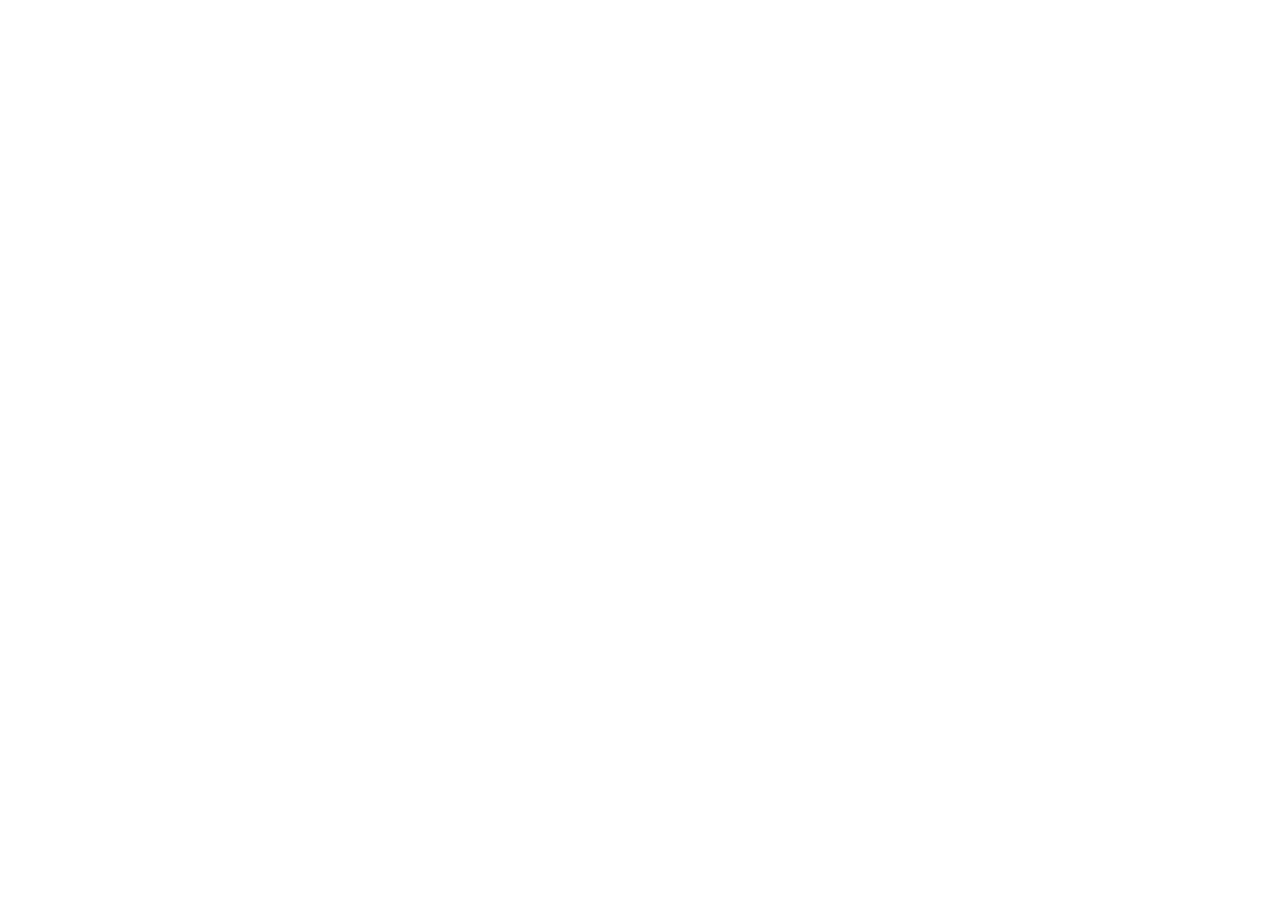
==== bloodbank.html @ 1ea79b27 "created bloodbank html and css file" ====
<!DOCTYPE html>
<html lang="en">
<head>
    <link href="https://cdn.jsdelivr.net/npm/bootstrap@5.1.1/dist/css/bootstrap.min.css" rel="stylesheet" integrity="sha384-F3w7mX95PdgyTmZZMECAngseQB83DfGTowi0iMjiWaeVhAn4FJkqJByhZMI3AhiU" crossorigin="anonymous">
    <link rel="stylesheet" href="https://use.fontawesome.com/releases/v5.6.3/css/all.css" integrity="sha384-UHRtZLI+pbxtHCWp1t77Bi1L4ZtiqrqD80Kn4Z8NTSRyMA2Fd33n5dQ8lWUE00s/" crossorigin="anonymous">
    <link href="bloodbank.css" rel="stylesheet"/>
    <meta charset="UTF-8">
    <meta http-equiv="X-UA-Compatible" content="IE=edge">
    <meta name="viewport" content="width=device-width, initial-scale=1.0">
    <title>Blood Bank page</title>
</head>
<body>
    
</body>
</html>
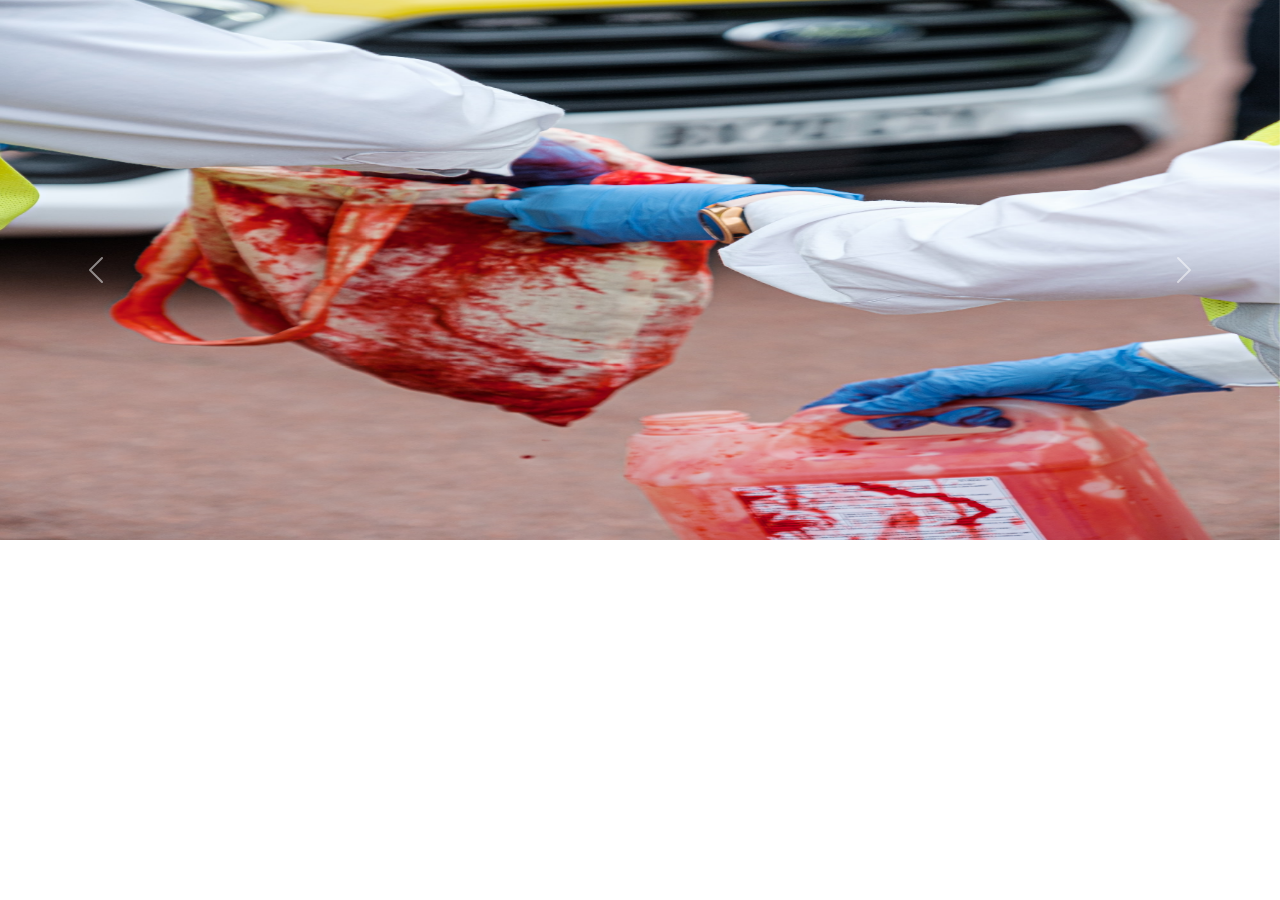
==== commit 1cfb41af: "sample carousel added" ====
--- a/bloodbank.html
+++ b/bloodbank.html
@@ -1,7 +1,7 @@
 <!DOCTYPE html>
 <html lang="en">
 <head>
-    <link href="https://cdn.jsdelivr.net/npm/bootstrap@5.1.1/dist/css/bootstrap.min.css" rel="stylesheet" integrity="sha384-F3w7mX95PdgyTmZZMECAngseQB83DfGTowi0iMjiWaeVhAn4FJkqJByhZMI3AhiU" crossorigin="anonymous">
+    <link href="https://cdn.jsdelivr.net/npm/bootstrap@5.1.3/dist/css/bootstrap.min.css" rel="stylesheet" integrity="sha384-1BmE4kWBq78iYhFldvKuhfTAU6auU8tT94WrHftjDbrCEXSU1oBoqyl2QvZ6jIW3" crossorigin="anonymous">
     <link rel="stylesheet" href="https://use.fontawesome.com/releases/v5.6.3/css/all.css" integrity="sha384-UHRtZLI+pbxtHCWp1t77Bi1L4ZtiqrqD80Kn4Z8NTSRyMA2Fd33n5dQ8lWUE00s/" crossorigin="anonymous">
     <link href="bloodbank.css" rel="stylesheet"/>
     <meta charset="UTF-8">
@@ -10,6 +10,34 @@
     <title>Blood Bank page</title>
 </head>
 <body>
-    
+    <!-- Navbar -->
+
+    <!-- Carousel -->
+    <div id="carouselExampleControls" class="carousel slide" data-bs-ride="carousel">
+        <div class="carousel-inner">
+          <div class="carousel-item active">
+            <img src="./sample2.jpg" class="d-block w-100" alt="sample">
+          </div>
+          <div class="carousel-item">
+            <img src="./sample.jpg" class="d-block w-100" alt="sample2">
+          </div>
+          <!-- <div class="carousel-item">
+            <img src="..." class="d-block w-100" alt="...">
+          </div> -->
+        </div>
+        <button class="carousel-control-prev" type="button" data-bs-target="#carouselExampleControls" data-bs-slide="prev">
+          <span class="carousel-control-prev-icon" aria-hidden="true"></span>
+          <span class="visually-hidden">Previous</span>
+        </button>
+        <button class="carousel-control-next" type="button" data-bs-target="#carouselExampleControls" data-bs-slide="next">
+          <span class="carousel-control-next-icon" aria-hidden="true"></span>
+          <span class="visually-hidden">Next</span>
+        </button>
+      </div>
+
+
+      <script src="https://cdn.jsdelivr.net/npm/bootstrap@5.1.3/dist/js/bootstrap.bundle.min.js" integrity="sha384-ka7Sk0Gln4gmtz2MlQnikT1wXgYsOg+OMhuP+IlRH9sENBO0LRn5q+8nbTov4+1p" crossorigin="anonymous"></script>
+      <script src="https://cdn.jsdelivr.net/npm/@popperjs/core@2.10.2/dist/umd/popper.min.js" integrity="sha384-7+zCNj/IqJ95wo16oMtfsKbZ9ccEh31eOz1HGyDuCQ6wgnyJNSYdrPa03rtR1zdB" crossorigin="anonymous"></script>
+<script src="https://cdn.jsdelivr.net/npm/bootstrap@5.1.3/dist/js/bootstrap.min.js" integrity="sha384-QJHtvGhmr9XOIpI6YVutG+2QOK9T+ZnN4kzFN1RtK3zEFEIsxhlmWl5/YESvpZ13" crossorigin="anonymous"></script>
 </body>
 </html>
--- a/bloodbank.css
+++ b/bloodbank.css
@@ -0,0 +1,11 @@
+*{
+    box-sizing: border-box; 
+    padding: 0;
+    margin: 0;
+}
+
+.carousel-item img{
+    display: block;
+    max-width: 100%;
+    height:60vh;
+}
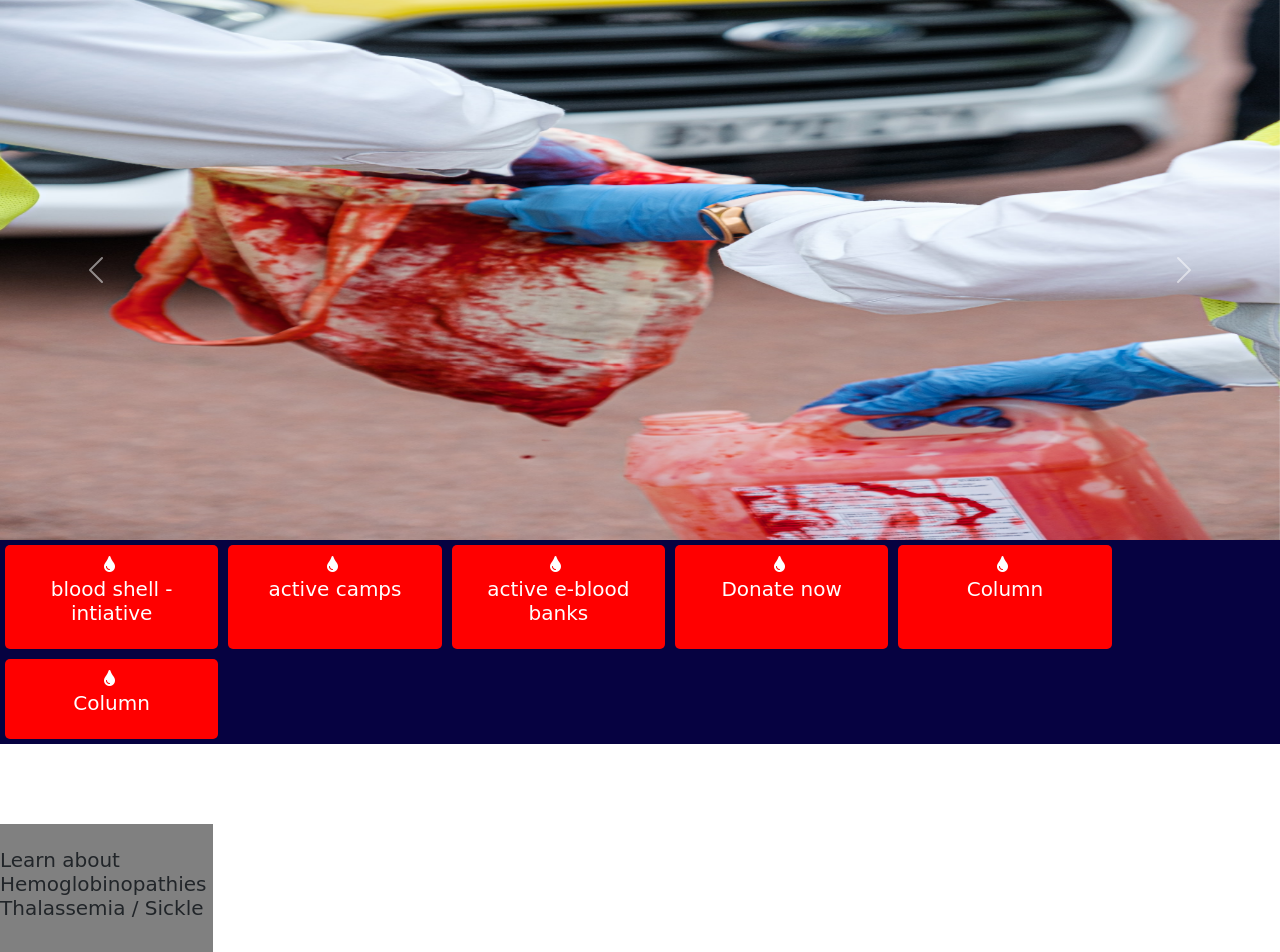
==== commit 16e4d3d5: "cards added but have to adjust breakpoints" ====
--- a/bloodbank.html
+++ b/bloodbank.html
@@ -35,6 +35,47 @@
         </button>
       </div>
 
+      <!-- Cards -->
+      <div class="card-background">
+        <div class="container-fluid">
+            <div class="row">
+              <div class="col-md-2 col-sm-4 col-xs-6  indv-card">
+                <i class="fa fa-tint" aria-hidden="true"></i>&nbsp;
+               <h5> blood shell - intiative</h5>
+              </div>
+              <div class="col-md-2 col-sm-4 col-xs-6 indv-card">
+                <i class="fa fa-tint" aria-hidden="true"></i>&nbsp;
+                <h5>active camps</h5>
+              </div>
+              <div class="col-md-2 col-sm-4 col-xs-6 indv-card">
+                <i class="fa fa-tint" aria-hidden="true"></i>&nbsp;
+                <h5>active e-blood banks</h5>
+              </div>
+              <div class="col-md-2 col-sm-4 col-xs-6 indv-card">
+                <i class="fa fa-tint" aria-hidden="true"></i>&nbsp;
+                <h5>Donate now</h5>
+              </div>
+              <div class="col-md-2 col-sm-4 col-xs-6 indv-card">
+              <i class="fa fa-tint" aria-hidden="true"></i>&nbsp;
+                <h5>Column</h5>
+              </div>
+              <div class="col-md-2 col-sm-4 col-xs-6 indv-card">
+                <i class="fa fa-tint" aria-hidden="true"></i>&nbsp;
+                <h5>Column</h5>
+              </div>
+            </div>
+          </div>
+      </div>
+
+      <article class="col-md-2 col-sm-4 col-xs-6  wow fadeInUp flipContainer hoverOut6" data-wow-delay="400ms" data-wow-duration="1000ms">
+        <div class="overlay6">
+          <a href="/BLDAHIMS/bloodbank/aboutHemoglbinopathies.cnt" class="text" style="color:white;">Learn about Hemoglobinopathies Thalassemia/Sickle</a>
+        </div>
+           <div class="front inner section6 hvr-grow-shadow"  style="background-color:gray !important;">
+         <i class="fa fa-hospital-o fa-3x"></i> &nbsp;<h5 class="statQues"> Learn about Hemoglobinopathies Thalassemia / Sickle </h5><br>
+           </div>
+           </article>
+
 
       <script src="https://cdn.jsdelivr.net/npm/bootstrap@5.1.3/dist/js/bootstrap.bundle.min.js" integrity="sha384-ka7Sk0Gln4gmtz2MlQnikT1wXgYsOg+OMhuP+IlRH9sENBO0LRn5q+8nbTov4+1p" crossorigin="anonymous"></script>
       <script src="https://cdn.jsdelivr.net/npm/@popperjs/core@2.10.2/dist/umd/popper.min.js" integrity="sha384-7+zCNj/IqJ95wo16oMtfsKbZ9ccEh31eOz1HGyDuCQ6wgnyJNSYdrPa03rtR1zdB" crossorigin="anonymous"></script>
--- a/bloodbank.css
+++ b/bloodbank.css
@@ -8,4 +8,32 @@
     display: block;
     max-width: 100%;
     height:60vh;
+}
+
+.card-background{
+    background-color: rgb(6, 2, 65);
+    height: fit-content;
+    margin-bottom: 0.5rem;
+    /* padding: 0.8rem 0; */
+    color:white;
+    width: 100%;
+}
+
+.container-fluid{
+    padding: 0;
+}
+
+.row{
+    margin: 0;
+    width: 100%;
+}
+
+.card-background .container-fluid .row .indv-card{
+    /* width:80px; */
+    margin:5px;
+    background-color: red;
+    color:white;
+    padding: 0.5rem 0.5rem 1rem 0.5rem;
+    border-radius: 5px;
+    text-align: center;
 }
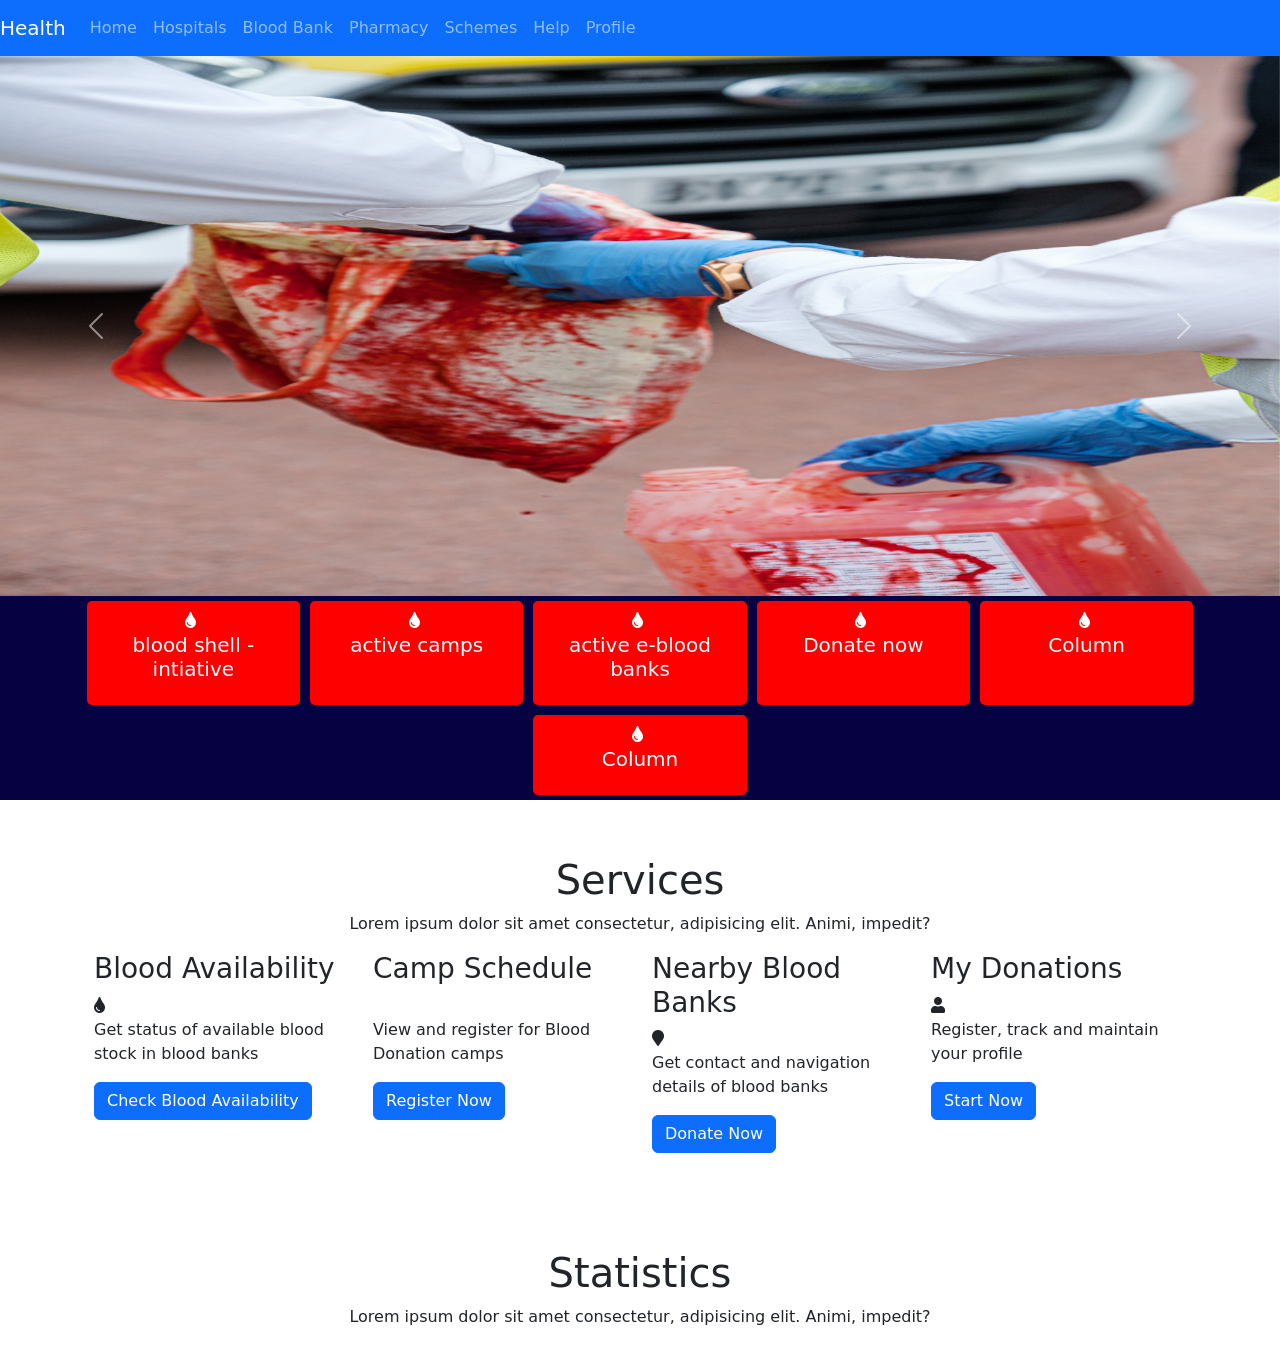
==== commit b235c4d6: "Navbar added" ====
--- a/bloodbank.html
+++ b/bloodbank.html
@@ -11,8 +11,42 @@
 </head>
 <body>
     <!-- Navbar -->
+    <nav class="navbar navbar-expand-lg navbar-dark bg-primary">
+        <a class="navbar-brand" href="#">Health</a>
+        <button class="navbar-toggler" type="button" data-toggle="collapse" data-target="#navbarNav" aria-controls="navbarNav" aria-expanded="false" aria-label="Toggle navigation">
+          <span class="navbar-toggler-icon"></span>
+        </button>
+        <div class="collapse navbar-collapse" id="navbarNav">
+          <ul class="navbar-nav">
+            <li class="nav-item active">
+              <a class="nav-link" href="#">Home <span class="sr-only">(current)</span></a>
+            </li>
+            <li class="nav-item">
+              <a class="nav-link" href="#">Hospitals</a>
+            </li>
+            <li class="nav-item">
+              <a class="nav-link" href="#">Blood Bank</a>
+            </li>
+            <li class="nav-item">
+              <a class="nav-link" href="#">Pharmacy</a>
+            </li>
+            <li class="nav-item">
+                <a class="nav-link" href="#">Schemes</a>
+            </li>
+            <li class="nav-item">
+                <a class="nav-link" href="#">Help</a>
+            </li>
+            <div style="display:flex;justify-content: flex-start;">
+                <li class="nav-item">
+                    <a class="nav-link" href="#">Profile</a>
+                </li>
+            </div> 
+          </ul>
+        </div>
+      </nav>
 
     <!-- Carousel -->
+    <section>
     <div id="carouselExampleControls" class="carousel slide" data-bs-ride="carousel">
         <div class="carousel-inner">
           <div class="carousel-item active">
@@ -34,8 +68,10 @@
           <span class="visually-hidden">Next</span>
         </button>
       </div>
+    </section>
 
       <!-- Cards -->
+      <section>
       <div class="card-background">
         <div class="container-fluid">
             <div class="row">
@@ -66,15 +102,105 @@
             </div>
           </div>
       </div>
-
-      <article class="col-md-2 col-sm-4 col-xs-6  wow fadeInUp flipContainer hoverOut6" data-wow-delay="400ms" data-wow-duration="1000ms">
-        <div class="overlay6">
-          <a href="/BLDAHIMS/bloodbank/aboutHemoglbinopathies.cnt" class="text" style="color:white;">Learn about Hemoglobinopathies Thalassemia/Sickle</a>
-        </div>
-           <div class="front inner section6 hvr-grow-shadow"  style="background-color:gray !important;">
-         <i class="fa fa-hospital-o fa-3x"></i> &nbsp;<h5 class="statQues"> Learn about Hemoglobinopathies Thalassemia / Sickle </h5><br>
-           </div>
-           </article>
+    </section>
+
+      <!-- Services -->
+
+    <section>
+        <br><br>
+        <div class="container">
+        <div class="row">
+            <div class="text-center col-sm-10 col-sm-offset-1">
+            <div class="col-md-12">
+                    <h1>Services</h1>
+                </div>
+            <p>Lorem ipsum dolor sit amet consectetur, adipisicing elit. Animi, impedit?</p>
+            </div>
+        </div>
+
+       <div>
+          <div class="row">
+            
+        <div class="col-sm-3">
+            <div>
+            <h3>Blood Availability</h3>
+            <div>
+            <div>
+            <i class="fa fa-tint"></i>
+            </div>                        
+            </div>
+            
+            <p>Get status of available blood stock in blood banks</p>
+            <button  class="btn btn-primary">Check Blood Availability</button>
+            </div>
+        </div>
+      
+        <div class="col-sm-3">
+            <div>
+            <h3>Camp Schedule</h3>
+            <div>
+            <div>
+                <i class="fa fa-clock-o"></i>
+            </div>                        
+            </div>
+            
+            <p>View and register for Blood Donation camps </p>
+            <button  class=" btn  btn-primary">Register Now</button>
+            </div>
+        </div>
+      
+        <div class="col-sm-3">
+            <div>
+            <h3>Nearby Blood Banks</h3>
+            <div>
+            <div>
+            <i class="fa fa-map-marker "></i>
+            </div>                       
+            </div>
+            
+            <p>
+            Get contact and navigation details of blood banks
+            </p>
+            <button  class=" btn  btn-primary ">Donate Now</button>
+            </div>
+        </div>
+      
+        <div class="col-sm-3">
+            <div>
+            <h3>My Donations</h3>
+            <div>
+                <div>
+            <i class="fa fa-user"></i>
+            </div>                  
+            </div>
+            
+            <p> Register, track and maintain your profile
+            </p>
+            <button  class=" btn btn-primary">Start Now</button>
+            </div>
+            </div>
+
+          </div>
+        </div>
+
+        </div>
+    <br><br>
+    </section>
+
+    <!-- Statistics -->
+    <section>
+        <br><br>
+        <div class="container">
+        <div class="row">
+            <div class="text-center col-sm-10 col-sm-offset-1">
+            <div class="col-md-12">
+                    <h1>Statistics</h1>
+                </div>
+            <p>Lorem ipsum dolor sit amet consectetur, adipisicing elit. Animi, impedit?</p>
+            </div>
+        </div>
+        </div>
+    </section>
 
 
       <script src="https://cdn.jsdelivr.net/npm/bootstrap@5.1.3/dist/js/bootstrap.bundle.min.js" integrity="sha384-ka7Sk0Gln4gmtz2MlQnikT1wXgYsOg+OMhuP+IlRH9sENBO0LRn5q+8nbTov4+1p" crossorigin="anonymous"></script>
--- a/bloodbank.css
+++ b/bloodbank.css
@@ -8,6 +8,7 @@
     display: block;
     max-width: 100%;
     height:60vh;
+    margin: 0 auto;
 }
 
 .card-background{
@@ -21,11 +22,15 @@
 
 .container-fluid{
     padding: 0;
+    margin: 0;
 }
 
 .row{
     margin: 0;
     width: 100%;
+    display: flex;
+    justify-content: center;
+    align-content: center;
 }
 
 .card-background .container-fluid .row .indv-card{
@@ -36,4 +41,11 @@
     padding: 0.5rem 0.5rem 1rem 0.5rem;
     border-radius: 5px;
     text-align: center;
-}+}
+
+.card-background .container-fluid .row .indv-card:hover{
+    border: 5px solid black;
+    cursor: pointer;
+}
+
+
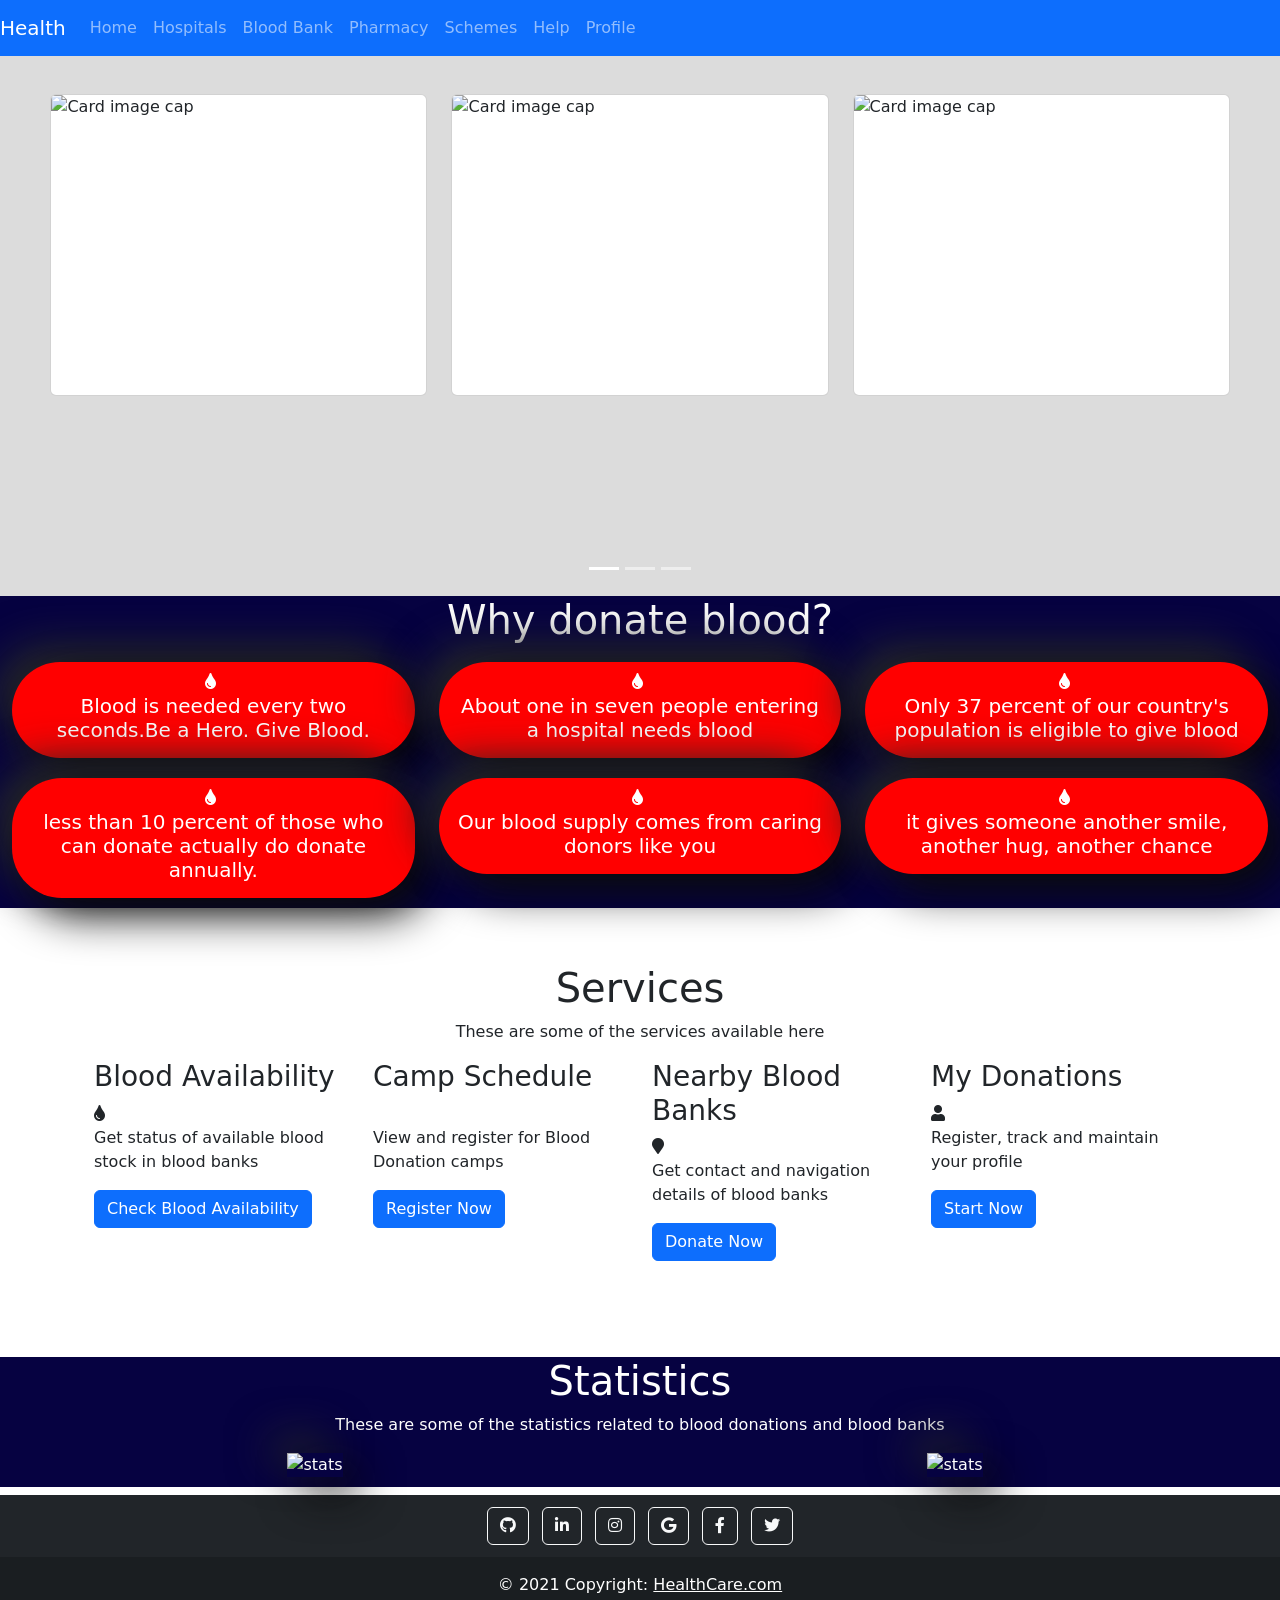
==== commit d36174df: "blood bank" ====
--- a/bloodbank.html
+++ b/bloodbank.html
@@ -45,59 +45,159 @@
         </div>
       </nav>
 
+    
+    
+
     <!-- Carousel -->
-    <section>
-    <div id="carouselExampleControls" class="carousel slide" data-bs-ride="carousel">
-        <div class="carousel-inner">
-          <div class="carousel-item active">
-            <img src="./sample2.jpg" class="d-block w-100" alt="sample">
-          </div>
-          <div class="carousel-item">
-            <img src="./sample.jpg" class="d-block w-100" alt="sample2">
-          </div>
-          <!-- <div class="carousel-item">
-            <img src="..." class="d-block w-100" alt="...">
-          </div> -->
-        </div>
-        <button class="carousel-control-prev" type="button" data-bs-target="#carouselExampleControls" data-bs-slide="prev">
-          <span class="carousel-control-prev-icon" aria-hidden="true"></span>
-          <span class="visually-hidden">Previous</span>
-        </button>
-        <button class="carousel-control-next" type="button" data-bs-target="#carouselExampleControls" data-bs-slide="next">
-          <span class="carousel-control-next-icon" aria-hidden="true"></span>
-          <span class="visually-hidden">Next</span>
-        </button>
-      </div>
-    </section>
+
+    <div id="carouselExampleIndicators" class="carousel slide" style="background-color: gainsboro;" data-bs-ride="carousel">
+      <div class="carousel-indicators">
+        <button type="button" data-bs-target="#carouselExampleIndicators" data-bs-slide-to="0" class="active" aria-current="true" aria-label="Slide 1"></button>
+        <button type="button" data-bs-target="#carouselExampleIndicators" data-bs-slide-to="1" aria-label="Slide 2"></button>
+        <button type="button" data-bs-target="#carouselExampleIndicators" data-bs-slide-to="2" aria-label="Slide 3"></button>
+      </div>
+
+  <!--Slides-->
+  <div class="carousel-inner" role="listbox" style="padding:3%;">
+
+    <!--First slide-->
+    <div class="carousel-item active">
+
+      <div class="row">
+        <div class="col-md-4">
+          <div class="card mb-2">
+            <img class="card-img-top" src="https://media.istockphoto.com/photos/donate-blood-written-on-a-sandwich-board-sign-picture-id1150277164?k=20&m=1150277164&s=612x612&w=0&h=pm-ro-8TWZBeKG9WG9ozCk4tuczr0uLosR_BfUR5uzQ="
+                 alt="Card image cap" height="300px">
+          </div>
+        </div>
+        <div class="col-md-4 clearfix d-none d-md-block">
+          <div class="card mb-2">
+            <img class="card-img-top" src="https://media.istockphoto.com/photos/young-women-is-going-to-donate-blood-in-blood-bank-picture-id495841028?b=1&k=20&m=495841028&s=170667a&w=0&h=mVZ-XT55LhKL21zCWmsmKYUpbFHpgFxJBQTmvdcywn8="
+                 alt="Card image cap" height="300px">
+          </div>
+        </div>
+        <div class="col-md-4 clearfix d-none d-md-block">
+          <div class="card mb-2">
+            <img class="card-img-top" src="https://media.istockphoto.com/photos/blood-transfusion-picture-id478019921?k=20&m=478019921&s=612x612&w=0&h=-R4nsC1KBqUMyDlLWvFAPS00chy04FO8Ov4aWnC2poY="
+                 alt="Card image cap" height="300px">
+          </div>
+        </div>
+      </div>
+
+    </div>
+    <!--/.First slide-->
+
+    <!--Second slide-->
+    <div class="carousel-item">
+
+      <div class="row">
+        <div class="col-md-4">
+          <div class="card mb-2">
+            <img class="card-img-top" src="https://media.istockphoto.com/photos/patient-receiving-a-blood-transfusion-picture-id1266746953?b=1&k=20&m=1266746953&s=170667a&w=0&h=CsgK61GmnZ-_c-1nIyt7hEjtfpcAp0tdypPbhMSH_3I="
+                 alt="Card image cap" height="300px">
+          </div>
+        </div>
+        <div class="col-md-4 clearfix d-none d-md-block">
+          <div class="card mb-2">
+            <img class="card-img-top" src="https://media.istockphoto.com/photos/blood-samples-picture-id171367478?b=1&k=20&m=171367478&s=170667a&w=0&h=mGzJNgsWIItXELycWkx0YUCMkosTTxGrMDDL_st-u1E="
+                 alt="Card image cap" height="300px">
+          </div>
+        </div>
+        <div class="col-md-4 clearfix d-none d-md-block">
+          <div class="card mb-2">
+            <img class="card-img-top" src="https://www.lstream.org/wp-content/uploads/Facts-Stats-Halfsheet-1-548x768.png"
+                 alt="Card image cap" height="300px">
+          </div>
+        </div>
+      </div>
+
+    </div>
+    <!--/.Second slide-->
+
+    <!--Third slide-->
+    <div class="carousel-item">
+
+      <div class="row">
+        <div class="col-md-4">
+          <div class="card mb-2">
+            <img class="card-img-top" src="https://media.istockphoto.com/photos/blood-donation-concept-picture-id171149326?b=1&k=20&m=171149326&s=170667a&w=0&h=g8MKBBur6WY7u575tXU_YTedfsSB0NIHGs_ZusI_qbY="
+                 alt="Card image cap" height="300px">
+          </div>
+        </div>
+
+        <div class="col-md-4 clearfix d-none d-md-block">
+          <div class="card mb-2">
+            <img class="card-img-top" src="https://media.istockphoto.com/photos/hands-holding-red-heart-health-care-love-organ-donation-mindfulness-picture-id1267045601?b=1&k=20&m=1267045601&s=170667a&w=0&h=vNdrJAUxqCwbj0seVCpvldL5essIcAmIthll11BJTlA="
+                 alt="Card image cap" height="300px">
+          </div>
+        </div>
+
+        <div class="col-md-4 clearfix d-none d-md-block">
+          <div class="card mb-2">
+            <img class="card-img-top" src="https://media.istockphoto.com/photos/an-africanamerican-young-man-donating-blood-in-the-hospital-picture-id1308479819?b=1&k=20&m=1308479819&s=170667a&w=0&h=rMSyCyXVzjNSbhnEOta5yY9lcLRaJsivOH2bjIsuqts="
+                 alt="Card image cap" height="300px">
+          </div>
+        </div>
+      </div>
+
+    </div>
+    <!--/.Third slide-->
+  </div>
+  <!--/.Slides-->
+</div>
+
 
       <!-- Cards -->
       <section>
       <div class="card-background">
         <div class="container-fluid">
+
             <div class="row">
-              <div class="col-md-2 col-sm-4 col-xs-6  indv-card">
-                <i class="fa fa-tint" aria-hidden="true"></i>&nbsp;
-               <h5> blood shell - intiative</h5>
-              </div>
-              <div class="col-md-2 col-sm-4 col-xs-6 indv-card">
-                <i class="fa fa-tint" aria-hidden="true"></i>&nbsp;
-                <h5>active camps</h5>
-              </div>
-              <div class="col-md-2 col-sm-4 col-xs-6 indv-card">
-                <i class="fa fa-tint" aria-hidden="true"></i>&nbsp;
-                <h5>active e-blood banks</h5>
-              </div>
-              <div class="col-md-2 col-sm-4 col-xs-6 indv-card">
-                <i class="fa fa-tint" aria-hidden="true"></i>&nbsp;
-                <h5>Donate now</h5>
-              </div>
-              <div class="col-md-2 col-sm-4 col-xs-6 indv-card">
-              <i class="fa fa-tint" aria-hidden="true"></i>&nbsp;
-                <h5>Column</h5>
-              </div>
-              <div class="col-md-2 col-sm-4 col-xs-6 indv-card">
-                <i class="fa fa-tint" aria-hidden="true"></i>&nbsp;
-                <h5>Column</h5>
+                <div class="text-center col-sm-10 col-sm-offset-1">
+                <div class="col-md-12">
+                        <h1>Why donate blood?</h1>
+                    </div>
+                </div>
+            </div>
+
+            <div class="row">
+              <div class="col-md-2 col-sm-4 col-xs-6 col-lg-4">
+                <div class="outer-card">
+                <div class="indv-card">
+                <i class="fa fa-tint" aria-hidden="true"></i>&nbsp;
+               <h5> Blood is needed every two seconds.Be a Hero. Give Blood.</h5>
+              </div>
+              </div>
+            </div>
+              <div class="col-md-2 col-sm-4 col-xs-6 col-lg-4">
+                <div class="indv-card">
+                <i class="fa fa-tint" aria-hidden="true"></i>&nbsp;
+               <h5> About one in seven people entering a hospital needs blood</h5>
+              </div>
+              </div>
+              <div class="col-md-2 col-sm-4 col-xs-6 col-lg-4">
+                <div class="indv-card">
+                <i class="fa fa-tint" aria-hidden="true"></i>&nbsp;
+               <h5> Only 37 percent of our country's population is eligible to give blood</h5>
+              </div>
+              </div>
+              <div class="col-md-2 col-sm-4 col-xs-6 col-lg-4">
+                <div class="indv-card">
+                <i class="fa fa-tint" aria-hidden="true"></i>&nbsp;
+               <h5> less than 10 percent of those who can donate actually do donate annually.</h5>
+              </div>
+              </div>
+              <div class="col-md-2 col-sm-4 col-xs-6 col-lg-4">
+                <div class="indv-card">
+                <i class="fa fa-tint" aria-hidden="true"></i>&nbsp;
+               <h5>Our blood supply comes from caring donors like you</h5>
+              </div>
+              </div>
+              <div class="col-md-2 col-sm-4 col-xs-6 col-lg-4">
+                <div class="indv-card">
+                <i class="fa fa-tint" aria-hidden="true"></i>&nbsp;
+               <h5> it gives someone another smile, another hug, another chance</h5>
+              </div>
               </div>
             </div>
           </div>
@@ -111,74 +211,74 @@
         <div class="container">
         <div class="row">
             <div class="text-center col-sm-10 col-sm-offset-1">
-            <div class="col-md-12">
-                    <h1>Services</h1>
-                </div>
-            <p>Lorem ipsum dolor sit amet consectetur, adipisicing elit. Animi, impedit?</p>
+                <div class="col-md-12">
+                        <h1>Services</h1>
+                </div>
+            <p>These are some of the services available here</p>
             </div>
         </div>
 
        <div>
           <div class="row">
             
-        <div class="col-sm-3">
-            <div>
-            <h3>Blood Availability</h3>
-            <div>
-            <div>
-            <i class="fa fa-tint"></i>
-            </div>                        
-            </div>
+                <div class="col-sm-3">
+                    <div>
+                    <h3>Blood Availability</h3>
+                    <div>
+                    <div>
+                    <i class="fa fa-tint"></i>
+                    </div>                        
+                    </div>
+                    
+                    <p>Get status of available blood stock in blood banks</p>
+                    <button  class="btn btn-primary">Check Blood Availability</button>
+                    </div>
+                </div>
             
-            <p>Get status of available blood stock in blood banks</p>
-            <button  class="btn btn-primary">Check Blood Availability</button>
-            </div>
-        </div>
-      
-        <div class="col-sm-3">
-            <div>
-            <h3>Camp Schedule</h3>
-            <div>
-            <div>
-                <i class="fa fa-clock-o"></i>
-            </div>                        
-            </div>
+                <div class="col-sm-3">
+                    <div>
+                    <h3>Camp Schedule</h3>
+                    <div>
+                    <div>
+                        <i class="fa fa-clock-o"></i>
+                    </div>                        
+                    </div>
+                    
+                    <p>View and register for Blood Donation camps </p>
+                    <button  class=" btn  btn-primary">Register Now</button>
+                    </div>
+                </div>
             
-            <p>View and register for Blood Donation camps </p>
-            <button  class=" btn  btn-primary">Register Now</button>
-            </div>
-        </div>
-      
-        <div class="col-sm-3">
-            <div>
-            <h3>Nearby Blood Banks</h3>
-            <div>
-            <div>
-            <i class="fa fa-map-marker "></i>
-            </div>                       
-            </div>
+                <div class="col-sm-3">
+                    <div>
+                    <h3>Nearby Blood Banks</h3>
+                    <div>
+                    <div>
+                    <i class="fa fa-map-marker "></i>
+                    </div>                       
+                    </div>
+                    
+                    <p>
+                    Get contact and navigation details of blood banks
+                    </p>
+                    <button  class=" btn  btn-primary ">Donate Now</button>
+                    </div>
+                </div>
             
-            <p>
-            Get contact and navigation details of blood banks
-            </p>
-            <button  class=" btn  btn-primary ">Donate Now</button>
-            </div>
-        </div>
-      
-        <div class="col-sm-3">
-            <div>
-            <h3>My Donations</h3>
-            <div>
-                <div>
-            <i class="fa fa-user"></i>
-            </div>                  
-            </div>
-            
-            <p> Register, track and maintain your profile
-            </p>
-            <button  class=" btn btn-primary">Start Now</button>
-            </div>
-            </div>
+                <div class="col-sm-3">
+                    <div>
+                    <h3>My Donations</h3>
+                    <div>
+                        <div>
+                    <i class="fa fa-user"></i>
+                    </div>                  
+                    </div>
+                    
+                    <p> Register, track and maintain your profile
+                    </p>
+                    <button  class=" btn btn-primary">Start Now</button>
+                    </div>
+                </div>
 
           </div>
         </div>
@@ -190,17 +290,74 @@
     <!-- Statistics -->
     <section>
         <br><br>
-        <div class="container">
-        <div class="row">
-            <div class="text-center col-sm-10 col-sm-offset-1">
-            <div class="col-md-12">
-                    <h1>Statistics</h1>
-                </div>
-            <p>Lorem ipsum dolor sit amet consectetur, adipisicing elit. Animi, impedit?</p>
-            </div>
-        </div>
-        </div>
+        <div class="card-background">
+        <div class="container-fluid">
+
+          <div class="row">
+              <div class="text-center col-sm-10 col-sm-offset-1">
+              <div class="col-md-12">
+                      <h1>Statistics</h1>
+                  </div>
+              <p>These are some of the statistics related to blood donations and blood banks</p>
+              </div>
+          </div>
+
+          <div class="stats-image">
+            <div>
+              <img src="https://factly.in/wp-content/uploads/2018/03/Blood-Banks-by-state-March-2018.png" alt="stats"/>
+            </div>
+            <div>
+              <img src="https://www.gjtmonline.com/articles/2018/3/1/images/GlobJTransfusMed_2018_3_1_46_229321_i6.jpg" alt="stats"/>
+            </div>
+          </div>
+
+        </div>
+      </div>
     </section>
+
+    <!-- Footer -->
+    <footer class="bg-dark text-center text-white">
+      <!-- Grid container -->
+      <div class="container p-2 pb-0">
+        <!-- Section: Social media -->
+        <section class="mb-2">
+          <!-- Github -->
+          <a class="btn btn-outline-light btn-floating m-1" href="https://github.com/Karthikkadivela/My_Pet_Shop" role="button"
+            ><i class="fab fa-github"></i
+          ></a>
+          <!-- Linkedin -->
+          <a class="btn btn-outline-light btn-floating m-1" href="https://www.linkedin.com/in/karthik-k-n-57a3151b5/" role="button"
+            ><i class="fab fa-linkedin-in"></i
+          ></a>
+          <!-- Instagram -->
+          <a class="btn btn-outline-light btn-floating m-1" href="https://www.instagram.com/karthikkn_2508/" role="button"
+            ><i class="fab fa-instagram"></i
+          ></a>
+          <!-- Google -->
+          <a class="btn btn-outline-light btn-floating m-1" href="https://www.google.com" role="button"
+            ><i class="fab fa-google"></i
+          ></a>
+          <!-- Facebook -->
+          <a class="btn btn-outline-light btn-floating m-1" href="#!" role="button"
+            ><i class="fab fa-facebook-f"></i
+          ></a>
+    
+          <!-- Twitter -->
+          <a class="btn btn-outline-light btn-floating m-1" href="#!" role="button"
+            ><i class="fab fa-twitter"></i
+          ></a>
+        </section>
+        <!-- Section: Social media -->
+      </div>
+      <!-- Grid container -->
+    
+      <!-- Copyright -->
+      <div class="text-center p-3" style="background-color: rgba(0, 0, 0, 0.2);">
+        © 2021 Copyright:
+        <a class="text-white" href="#">HealthCare.com</a>
+      </div>
+      <!-- Copyright -->
+    </footer>
 
 
       <script src="https://cdn.jsdelivr.net/npm/bootstrap@5.1.3/dist/js/bootstrap.bundle.min.js" integrity="sha384-ka7Sk0Gln4gmtz2MlQnikT1wXgYsOg+OMhuP+IlRH9sENBO0LRn5q+8nbTov4+1p" crossorigin="anonymous"></script>
--- a/bloodbank.css
+++ b/bloodbank.css
@@ -4,10 +4,27 @@
     margin: 0;
 }
 
+.carousel{
+    /* any dimensions are fine, it can be responsive with max-width */
+    max-width: 100%;
+    height:60vh;
+  }
+  
+  .carousel-inner {
+    /* make sure your .items will get correct height */
+    height: 100%;
+  }
+  
+  .carousel-item {
+    background-size: cover;
+    background-position: 50% 50%;
+    width: 100%;
+    height: 100%;
+  }
+
 .carousel-item img{
     display: block;
-    max-width: 100%;
-    height:60vh;
+    
     margin: 0 auto;
 }
 
@@ -33,19 +50,39 @@
     align-content: center;
 }
 
+
 .card-background .container-fluid .row .indv-card{
-    /* width:80px; */
-    margin:5px;
-    background-color: red;
-    color:white;
-    padding: 0.5rem 0.5rem 1rem 0.5rem;
-    border-radius: 5px;
+    margin: 10px auto;
+    border-radius: 50px;
+    padding: 0.5em 1em;
+    cursor: pointer;
+    background:red;
+    box-shadow:  16px 16px 44px #0a0a0a, 
+             -16px -16px 44px #282a28;
+    transition: 0.2s all ease-in-out;
     text-align: center;
 }
 
 .card-background .container-fluid .row .indv-card:hover{
-    border: 5px solid black;
+    margin-top: -10px;
+    border:3px solid cyan;
     cursor: pointer;
 }
 
+.stats-image{
+    display: flex;
+    justify-content: space-around;
+    flex-direction: row;
+    flex-wrap: wrap;
+    
+}
 
+.stats-image img{
+    width: 500px;
+    margin: 0 10px 10px 0;
+    height: 350px;
+    box-shadow:  16px 16px 44px #0a0a0a, 
+             -16px -16px 44px #282a28;
+}
+
+
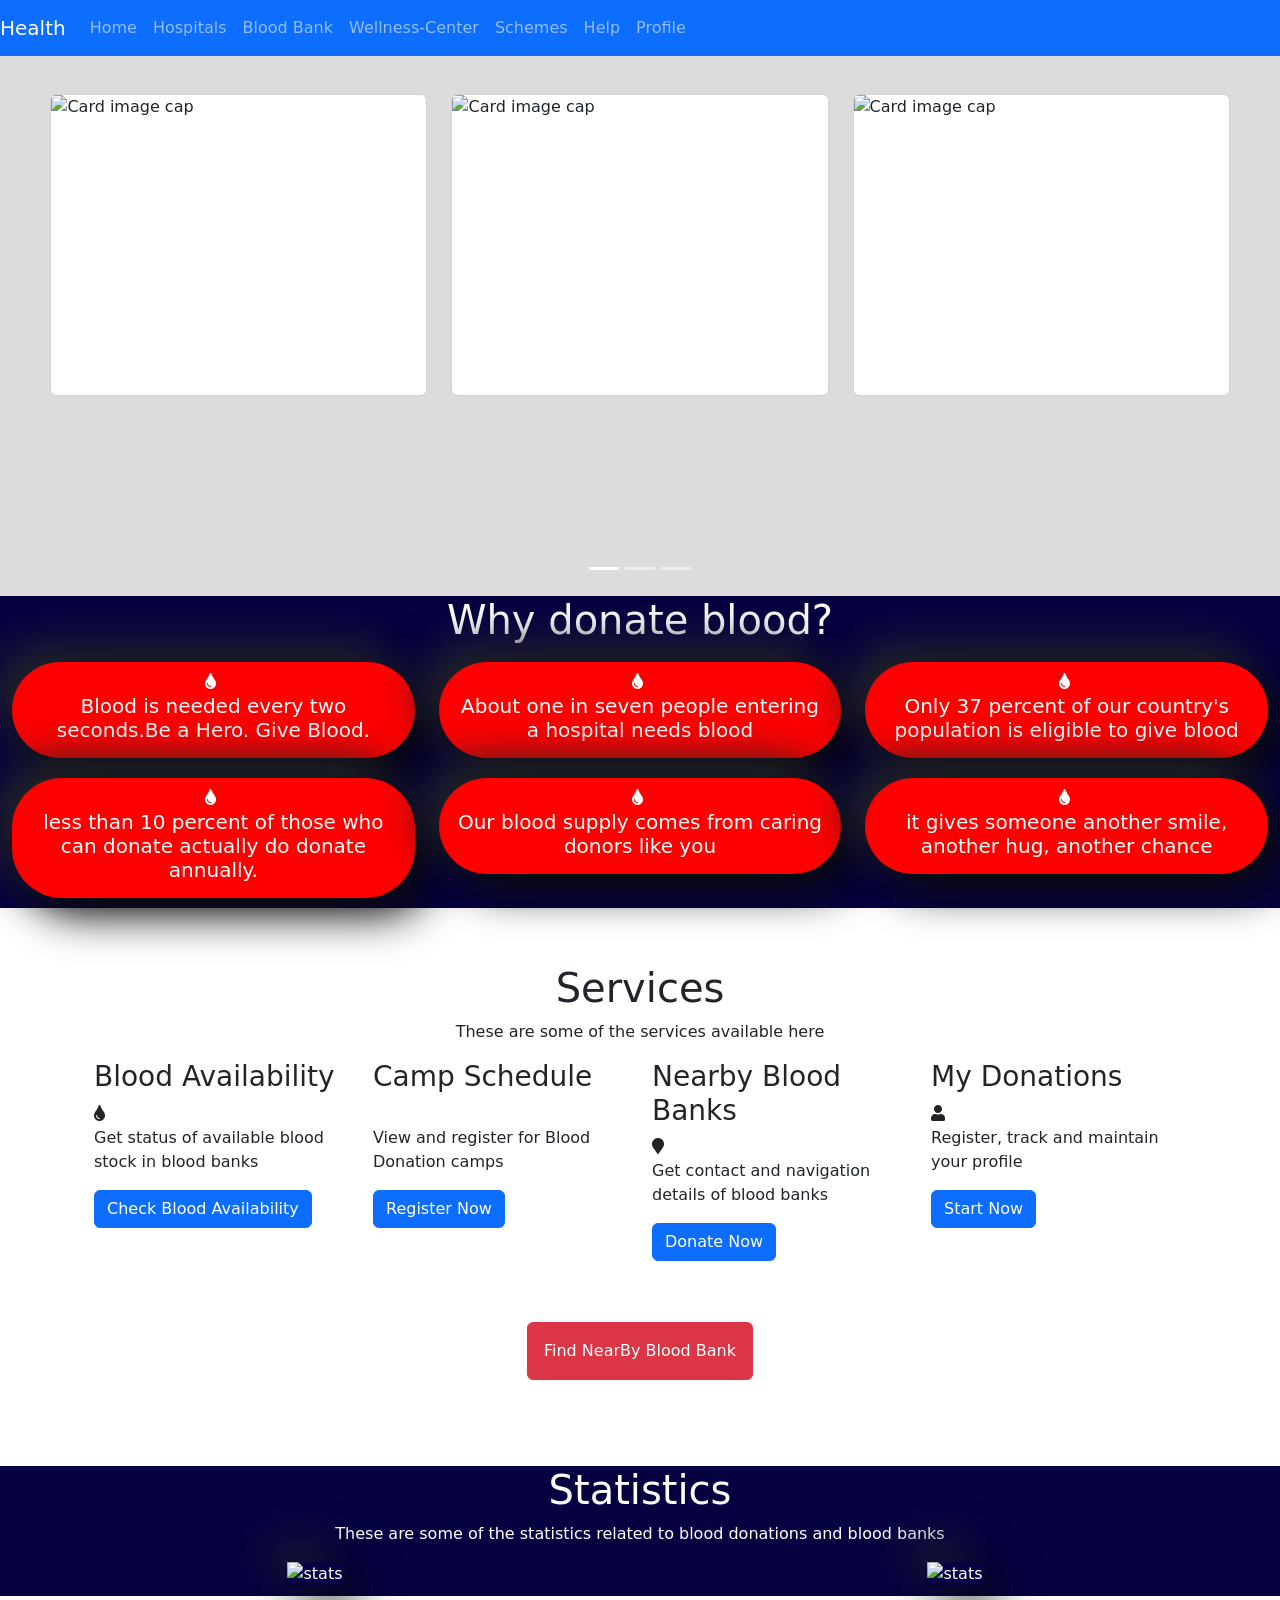
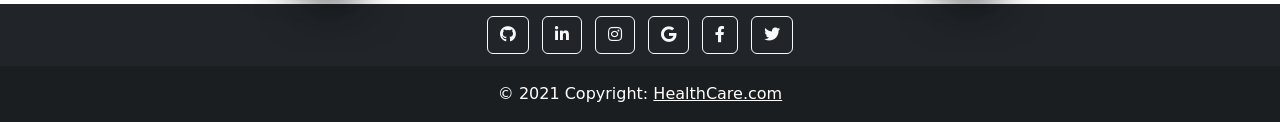
==== commit af86c0e6: "wellness-center" ====
--- a/bloodbank.html
+++ b/bloodbank.html
@@ -19,16 +19,16 @@
         <div class="collapse navbar-collapse" id="navbarNav">
           <ul class="navbar-nav">
             <li class="nav-item active">
-              <a class="nav-link" href="#">Home <span class="sr-only">(current)</span></a>
+              <a class="nav-link" href="dash.html">Home <span class="sr-only"></span></a>
             </li>
             <li class="nav-item">
               <a class="nav-link" href="#">Hospitals</a>
             </li>
             <li class="nav-item">
-              <a class="nav-link" href="#">Blood Bank</a>
-            </li>
-            <li class="nav-item">
-              <a class="nav-link" href="#">Pharmacy</a>
+              <a class="nav-link" href="bloodbank.html">Blood Bank</a>
+            </li>
+            <li class="nav-item">
+              <a class="nav-link" href="wellness.html">Wellness-Center</a>
             </li>
             <li class="nav-item">
                 <a class="nav-link" href="#">Schemes</a>
@@ -286,6 +286,10 @@
         </div>
     <br><br>
     </section>
+    <div style="margin-bottom: 3%;margin-top: 1%;">
+      <center><a class="btn btn-danger p-3" href="https://www.google.com/maps/search/nearest+blood+bank+within+1000meters+range/" type="button">Find NearBy Blood Bank</a></center>
+    </div>
+
 
     <!-- Statistics -->
     <section>
@@ -358,8 +362,8 @@
       </div>
       <!-- Copyright -->
     </footer>
-
-
+    
+   
       <script src="https://cdn.jsdelivr.net/npm/bootstrap@5.1.3/dist/js/bootstrap.bundle.min.js" integrity="sha384-ka7Sk0Gln4gmtz2MlQnikT1wXgYsOg+OMhuP+IlRH9sENBO0LRn5q+8nbTov4+1p" crossorigin="anonymous"></script>
       <script src="https://cdn.jsdelivr.net/npm/@popperjs/core@2.10.2/dist/umd/popper.min.js" integrity="sha384-7+zCNj/IqJ95wo16oMtfsKbZ9ccEh31eOz1HGyDuCQ6wgnyJNSYdrPa03rtR1zdB" crossorigin="anonymous"></script>
 <script src="https://cdn.jsdelivr.net/npm/bootstrap@5.1.3/dist/js/bootstrap.min.js" integrity="sha384-QJHtvGhmr9XOIpI6YVutG+2QOK9T+ZnN4kzFN1RtK3zEFEIsxhlmWl5/YESvpZ13" crossorigin="anonymous"></script>
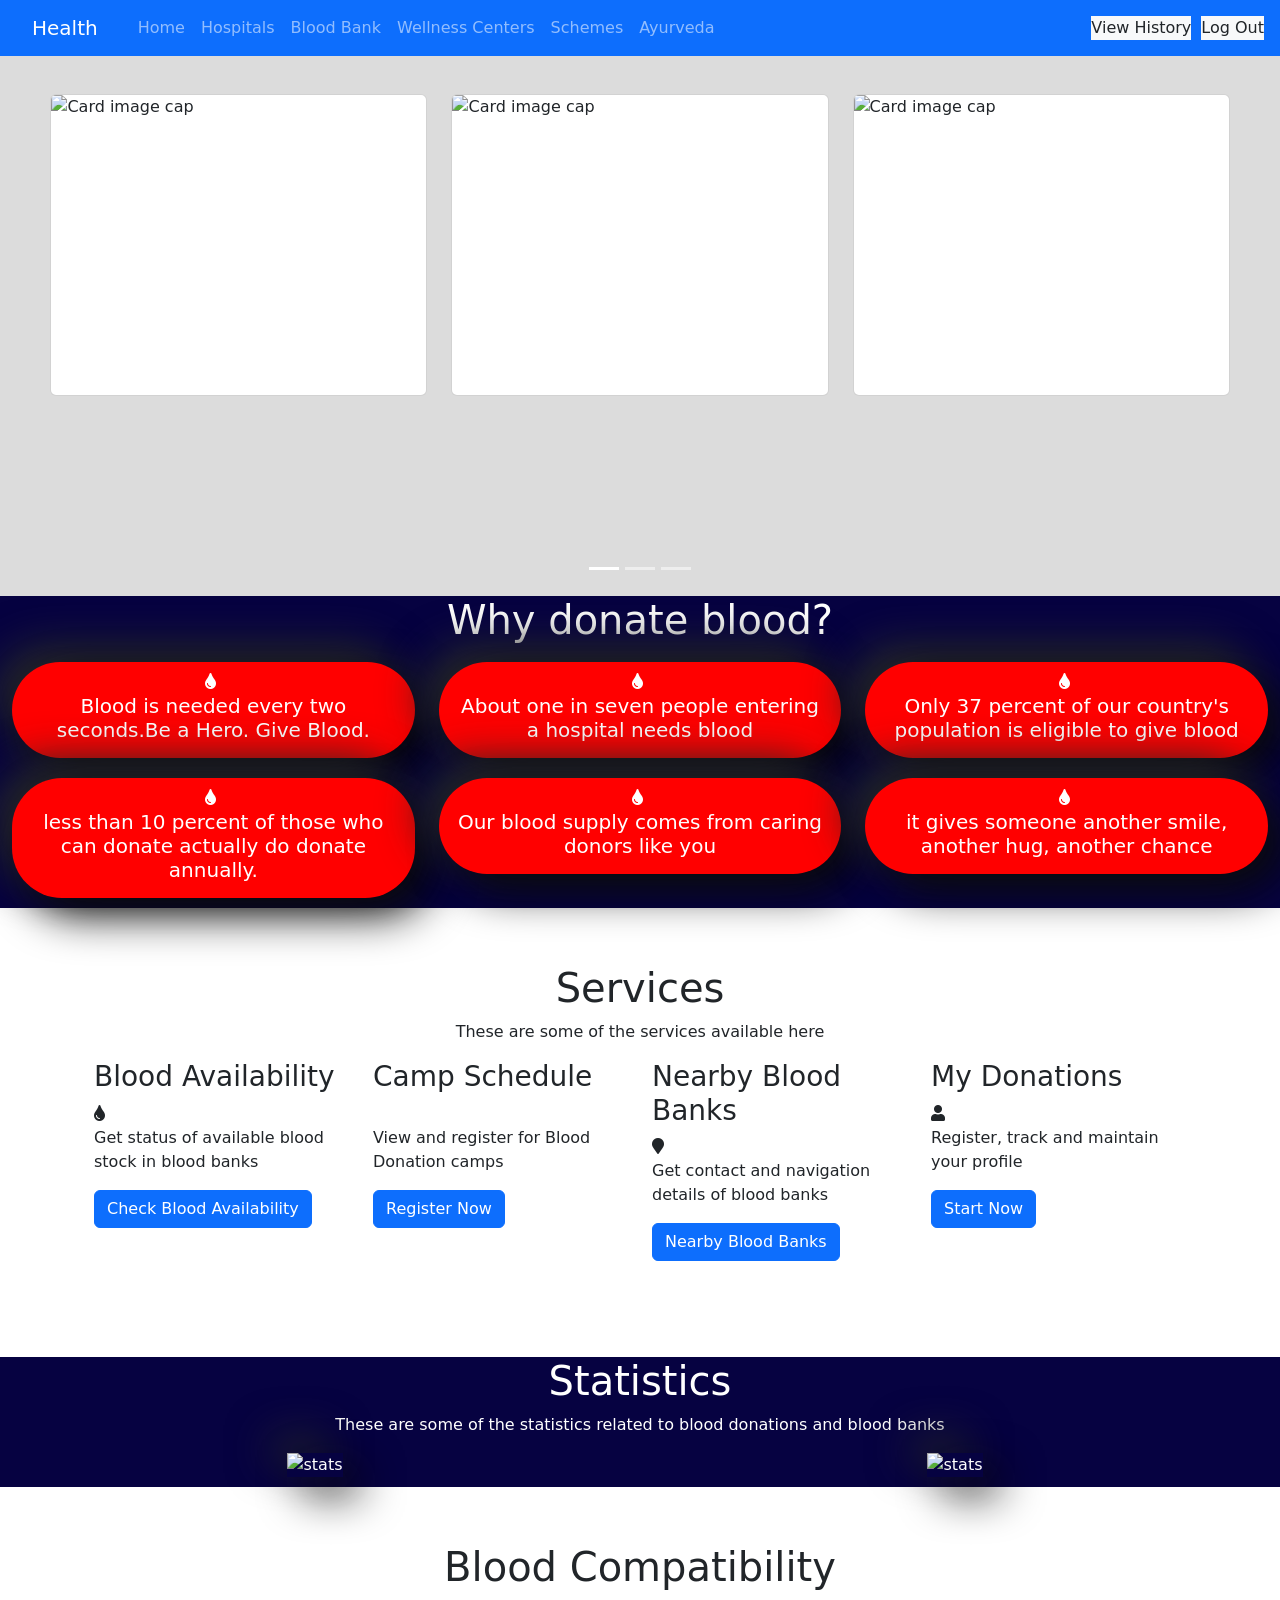
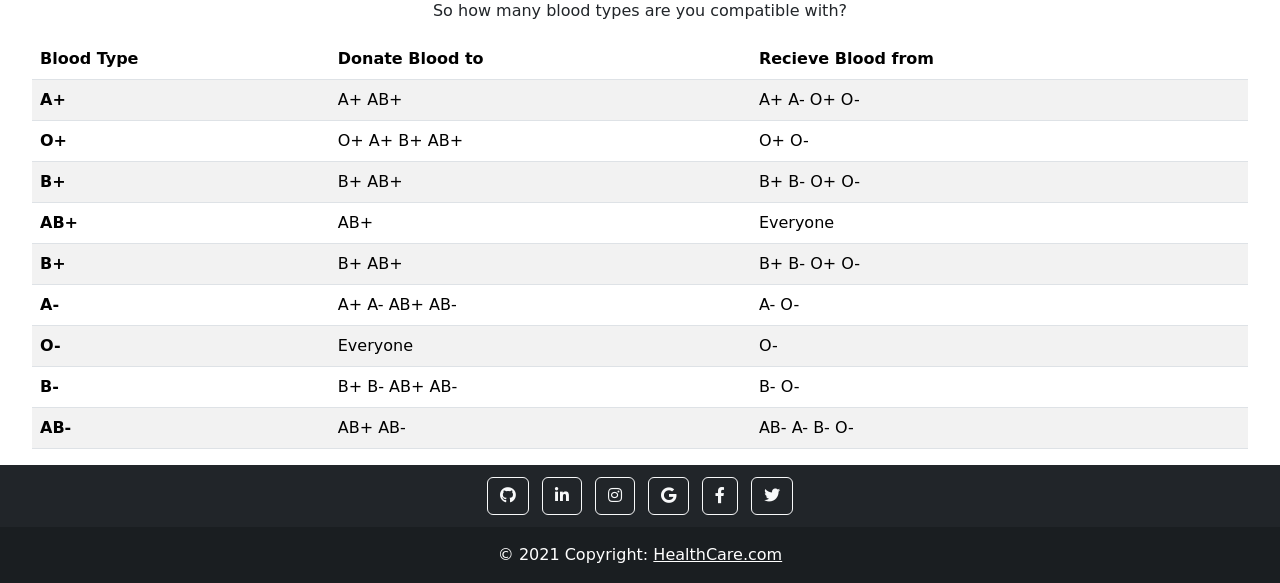
==== commit a4f7b57d: "final" ====
--- a/bloodbank.html
+++ b/bloodbank.html
@@ -11,39 +11,48 @@
 </head>
 <body>
     <!-- Navbar -->
-    <nav class="navbar navbar-expand-lg navbar-dark bg-primary">
-        <a class="navbar-brand" href="#">Health</a>
-        <button class="navbar-toggler" type="button" data-toggle="collapse" data-target="#navbarNav" aria-controls="navbarNav" aria-expanded="false" aria-label="Toggle navigation">
-          <span class="navbar-toggler-icon"></span>
-        </button>
-        <div class="collapse navbar-collapse" id="navbarNav">
-          <ul class="navbar-nav">
-            <li class="nav-item active">
-              <a class="nav-link" href="dash.html">Home <span class="sr-only"></span></a>
-            </li>
-            <li class="nav-item">
-              <a class="nav-link" href="#">Hospitals</a>
-            </li>
-            <li class="nav-item">
-              <a class="nav-link" href="bloodbank.html">Blood Bank</a>
-            </li>
-            <li class="nav-item">
-              <a class="nav-link" href="wellness.html">Wellness-Center</a>
-            </li>
-            <li class="nav-item">
-                <a class="nav-link" href="#">Schemes</a>
-            </li>
-            <li class="nav-item">
-                <a class="nav-link" href="#">Help</a>
-            </li>
-            <div style="display:flex;justify-content: flex-start;">
-                <li class="nav-item">
-                    <a class="nav-link" href="#">Profile</a>
-                </li>
-            </div> 
-          </ul>
-        </div>
-      </nav>
+    <nav class="navbar navbar-expand-lg navbar-dark bg-primary px-3">
+      <a class="navbar-brand px-3" href="#">Health</a>
+      <button class="navbar-toggler" type="button" data-toggle="collapse" data-target="#navbarNav" aria-controls="navbarNav" aria-expanded="false" aria-label="Toggle navigation">
+        <span class="navbar-toggler-icon"></span>
+      </button>
+      <div class="collapse navbar-collapse" id="navbarNav" style="display:flex;justify-content: space-between;">
+        <div>
+        <ul class="navbar-nav">
+          <li class="nav-item active">
+            <a class="nav-link" href="dash.php">Home <span class="sr-only">(current)</span></a>
+          </li>
+          <li class="nav-item">
+            <a class="nav-link" href="hospital.html">Hospitals</a>
+          </li>
+          <li class="nav-item">
+            <a class="nav-link" href="bloodbank.html">Blood Bank</a>
+          </li>
+          <li class="nav-item">
+            <a class="nav-link" href="wellness.html">Wellness Centers</a>
+          </li>
+          <li class="nav-item">
+              <a class="nav-link" href="schemes_index.php">Schemes</a>
+          </li>
+          <li class="nav-item">
+              <a class="nav-link" href="ayurveda.html">Ayurveda</a>
+          </li> 
+        </ul>
+      </div>
+      <div style="display:flex;justify-content:space between;">
+      <div class="bg-light" style="margin-right:10px">
+        <!-- <li class="nav-item"> -->
+            <a class="nav-link" href="patient_history.php?a=<?php echo $aadhar?>">View History</a>
+        <!-- </li> -->
+      </div>
+        <div class="bg-light">
+          <!-- <li class="nav-item"> -->
+              <a class="nav-link" href="index.html">Log Out</a>
+          <!-- </li> -->
+        </div>
+    </div>
+      </div>
+    </nav>
 
     
     
@@ -231,7 +240,7 @@
                     </div>
                     
                     <p>Get status of available blood stock in blood banks</p>
-                    <button  class="btn btn-primary">Check Blood Availability</button>
+                    <a  href="bloodbanks.html" type="button" class="btn btn-primary">Check Blood Availability</a>
                     </div>
                 </div>
             
@@ -245,7 +254,7 @@
                     </div>
                     
                     <p>View and register for Blood Donation camps </p>
-                    <button  class=" btn  btn-primary">Register Now</button>
+                    <a  href="bloodbank_donor_register.html" type="button" class="btn btn-primary">Register Now</a>
                     </div>
                 </div>
             
@@ -261,7 +270,7 @@
                     <p>
                     Get contact and navigation details of blood banks
                     </p>
-                    <button  class=" btn  btn-primary ">Donate Now</button>
+                    <a href="https://www.google.com/maps/search/?api=1&query=bloodbanks+near+me" class=" btn  btn-primary">Nearby Blood Banks</a>
                     </div>
                 </div>
             
@@ -286,10 +295,6 @@
         </div>
     <br><br>
     </section>
-    <div style="margin-bottom: 3%;margin-top: 1%;">
-      <center><a class="btn btn-danger p-3" href="https://www.google.com/maps/search/nearest+blood+bank+within+1000meters+range/" type="button">Find NearBy Blood Bank</a></center>
-    </div>
-
 
     <!-- Statistics -->
     <section>
@@ -318,6 +323,79 @@
         </div>
       </div>
     </section>
+
+    <!-- Compatible blood types -->
+    <section>
+      <br><br>
+    <div class="container-fluid" style=" padding: 0 2rem;">
+
+      <div class="row">
+          <div class="text-center col-sm-10 col-sm-offset-1">
+          <div class="col-md-12">
+                  <h1>Blood Compatibility</h1>
+              </div>
+          <p>So how many blood types are you compatible with?</p>
+          </div>
+      </div>
+
+    <table class="table table-striped" >
+      <thead>
+        <tr>
+          <th scope="col">Blood Type</th>
+          <th scope="col">Donate Blood to</th>
+          <th scope="col">Recieve Blood from</th>
+        </tr>
+      </thead>
+      <tbody>
+        <tr>
+          <th scope="row">A+</th>
+          <td>A+ AB+</td>
+          <td>A+ A- O+ O-</td>
+        </tr>
+        <tr>
+          <th scope="row">O+</th>
+          <td>O+ A+ B+ AB+</td>
+          <td>O+ O-</td>
+        </tr>
+        <tr>
+          <th scope="row">B+</th>
+          <td >B+ AB+</td>
+          <td>	B+ B- O+ O-</td>
+        </tr>
+        <tr>
+          <th scope="row">AB+</th>
+          <td >AB+</td>
+          <td>Everyone</td>
+        </tr>
+        <tr>
+          <th scope="row">B+</th>
+          <td >B+ AB+</td>
+          <td>	B+ B- O+ O-</td>
+        </tr>
+        <tr>
+          <th scope="row">A-</th>
+          <td >A+ A- AB+ AB-</td>
+          <td>A- O-</td>
+        </tr>
+        <tr>
+          <th scope="row">O-</th>
+          <td >Everyone</td>
+          <td> O-</td>
+        </tr>
+        <tr>
+          <th scope="row">B-</th>
+          <td >B+ B- AB+ AB-</td>
+          <td>B- O-</td>
+        </tr>
+        <tr>
+          <th scope="row">AB-</th>
+          <td >	AB+ AB-</td>
+          <td>AB- A- B- O-</td>
+        </tr>
+      </tbody>
+    </table>
+    </div>
+  </section>
 
     <!-- Footer -->
     <footer class="bg-dark text-center text-white">
@@ -326,7 +404,7 @@
         <!-- Section: Social media -->
         <section class="mb-2">
           <!-- Github -->
-          <a class="btn btn-outline-light btn-floating m-1" href="https://github.com/Karthikkadivela/My_Pet_Shop" role="button"
+          <a class="btn btn-outline-light btn-floating m-1" href="https://github.com/Karthikkadivela/" role="button"
             ><i class="fab fa-github"></i
           ></a>
           <!-- Linkedin -->
@@ -362,8 +440,8 @@
       </div>
       <!-- Copyright -->
     </footer>
-    
-   
+
+
       <script src="https://cdn.jsdelivr.net/npm/bootstrap@5.1.3/dist/js/bootstrap.bundle.min.js" integrity="sha384-ka7Sk0Gln4gmtz2MlQnikT1wXgYsOg+OMhuP+IlRH9sENBO0LRn5q+8nbTov4+1p" crossorigin="anonymous"></script>
       <script src="https://cdn.jsdelivr.net/npm/@popperjs/core@2.10.2/dist/umd/popper.min.js" integrity="sha384-7+zCNj/IqJ95wo16oMtfsKbZ9ccEh31eOz1HGyDuCQ6wgnyJNSYdrPa03rtR1zdB" crossorigin="anonymous"></script>
 <script src="https://cdn.jsdelivr.net/npm/bootstrap@5.1.3/dist/js/bootstrap.min.js" integrity="sha384-QJHtvGhmr9XOIpI6YVutG+2QOK9T+ZnN4kzFN1RtK3zEFEIsxhlmWl5/YESvpZ13" crossorigin="anonymous"></script>
--- a/bloodbank.css
+++ b/bloodbank.css
@@ -55,7 +55,6 @@
     margin: 10px auto;
     border-radius: 50px;
     padding: 0.5em 1em;
-    cursor: pointer;
     background:red;
     box-shadow:  16px 16px 44px #0a0a0a, 
              -16px -16px 44px #282a28;
@@ -66,7 +65,6 @@
 .card-background .container-fluid .row .indv-card:hover{
     margin-top: -10px;
     border:3px solid cyan;
-    cursor: pointer;
 }
 
 .stats-image{
